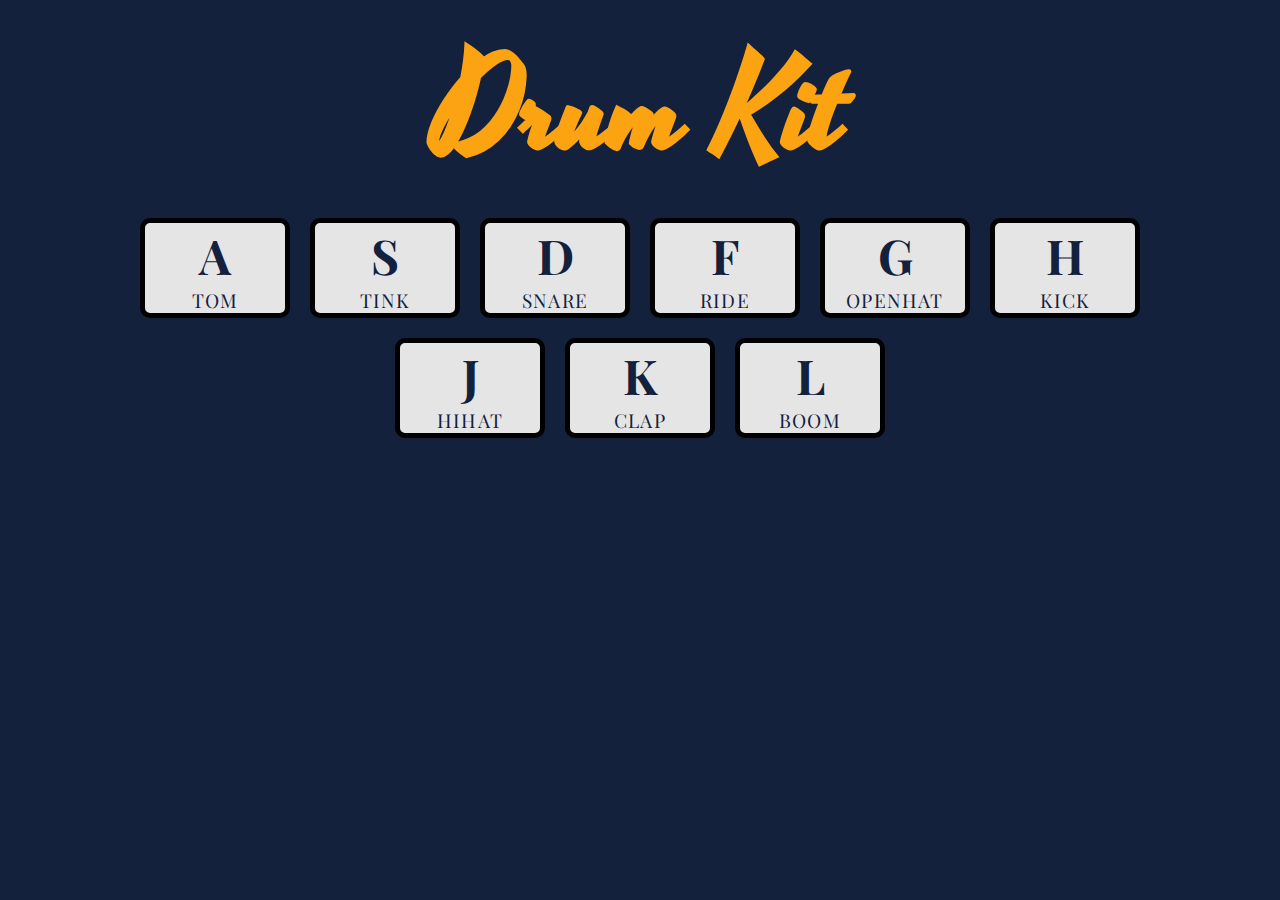
==== index.html @ 7b6de7ad "renamed file to index" ====
<!DOCTYPE html>
<html lang="en">
<head>
    <meta charset="UTF-8">
    <meta http-equiv="X-UA-Compatible" content="IE=edge">
    <meta name="viewport" content="width=device-width, initial-scale=1.0">
    <!--google font-->
    <style>
        @import url('https://fonts.googleapis.com/css2?family=Yesteryear&display=swap');
        </style>

    <style>
        @import url('https://fonts.googleapis.com/css2?family=Playfair+Display:ital,wght@0,400;0,500;0,600;0,700;0,800;0,900;1,400;1,500;1,600;1,700;1,800;1,900&display=swap');
        </style>

    <link rel="stylesheet" href="/drums.css">
    <title> Sayam's Drum Kit </title>
</head>
<body>
    
    <div class="container">
        <div class="drum_container">
            <header>
                <h1>Drum Kit</h1>
            </header>

            <div class="drumKit">
                <button class="btn" id="tom">
                    <h2 id="h2">A</h2>
                    <p id ="p">Tom</p>
                    <audio id="musicTom" src="" autoplay="false"></audio> <!--autoplay = false = audio should not play when it's loaded-->
                </button>

                <button class="btn" id="tink">
                    <h2 id="h2_2">S</h2>
                    <p id="p_2">Tink</p>

                    <audio src="" id="musicTink" autoplay="false"></audio>
                </button>

                <button class="btn" id="snare">
                    <h2 id="h2_3">D</h2>
                    <p id="p_3">Snare</p>

                    <audio src="" id="musicSnare" autoplay="false"><audio>
                </button>

                <button class="btn" id="ride">
                    <h2 id="h2_4">F</h2>
                    <p id="p_4">Ride</p>

                    <audio src="" id="musicRide" autoplay="false"></audio>
                </button>

                <button class="btn" id="openhat">
                    <h2 id="h2_5">G</h2>
                    <p id="p_5">Openhat</p>

                    <audio src="" id="musicOpenhat" autoplay="false"></audio>
                </button>

                <button class="btn" id="kick">
                    <h2 id="h2_6">H</h2>
                    <p id="p_6">Kick</p>

                    <audio src="" id="musicKick" autoplay="false"></audio>
                </button>

                <button class="btn" id="hihat">
                    <h2 id="h2_7">J</h2>
                    <p id="p_7">Hihat</p>

                    <audio src="" id="musicHihat" autoplay="false"></audio>
                </button>

                <button class="btn" id="clap">
                    <h2 id="h2_8">K</h2>
                    <p id="p_8">Clap</p>

                    <audio src="" id="musicClap" autoplay="false"></audio>
                </button>

                <button class="btn" id="boom">
                    <h2 id="h2_9">L</h2>
                    <p id="p_9">Boom</p>

                    <audio src="" id="musicBoom" autoplay="false"></audio>
                </button>
            
            </div>

        </div>


    </div>


    <script src="/drums.js"></script>
</body>
</html>
---- drums.css ----
*{
    padding: 0;
    margin: 0;
    box-sizing: border-box;
}

:root{
    --oxfordBlue: #14213D;
    --black:#000000;
    --orangeWeb:#FCA311;
    --platinum:#E5E5E5;
    --white:#ffffff;
}

body{
    font-family: 'Yesteryear', cursive;
}

.container{
height: 100vh;
width: 100%;
background-color: #14213D;
display: flex;
}

.drum_container{
    width: 1100px;
    padding: 20px;
    margin: 0 auto;
}

header{
    display: flex;
    justify-content: center;
}

header h1{
    color: #FCA311;
    font-size: 8em;   
}

.drumKit{
    display: flex;
    flex-direction: row;
    justify-content: center;
    flex-wrap: wrap;
}

.drumKit h2{
    font-family: 'Playfair Display', serif;
    font-size: 1.5em;
}


.drumKit p{
    font-size: 1.2rem;
    font-family: 'Playfair Display', serif;
    font-weight: 300;
    letter-spacing: 1.2px;
}

.btn{
    display: flex;
	flex-direction: column;
	justify-content: center;
	align-items: center;
	color: var(--oxfordBlue);
	background-color:var(--platinum);
	font-size: 2rem;
	text-transform: uppercase;
	border: solid 2px var(--black);
	border-radius: 10px;
    border-width: 5px;
	padding: 20px;
	margin: 10px;
	width: 150px;
	height: 100px;
	cursor: pointer;
}
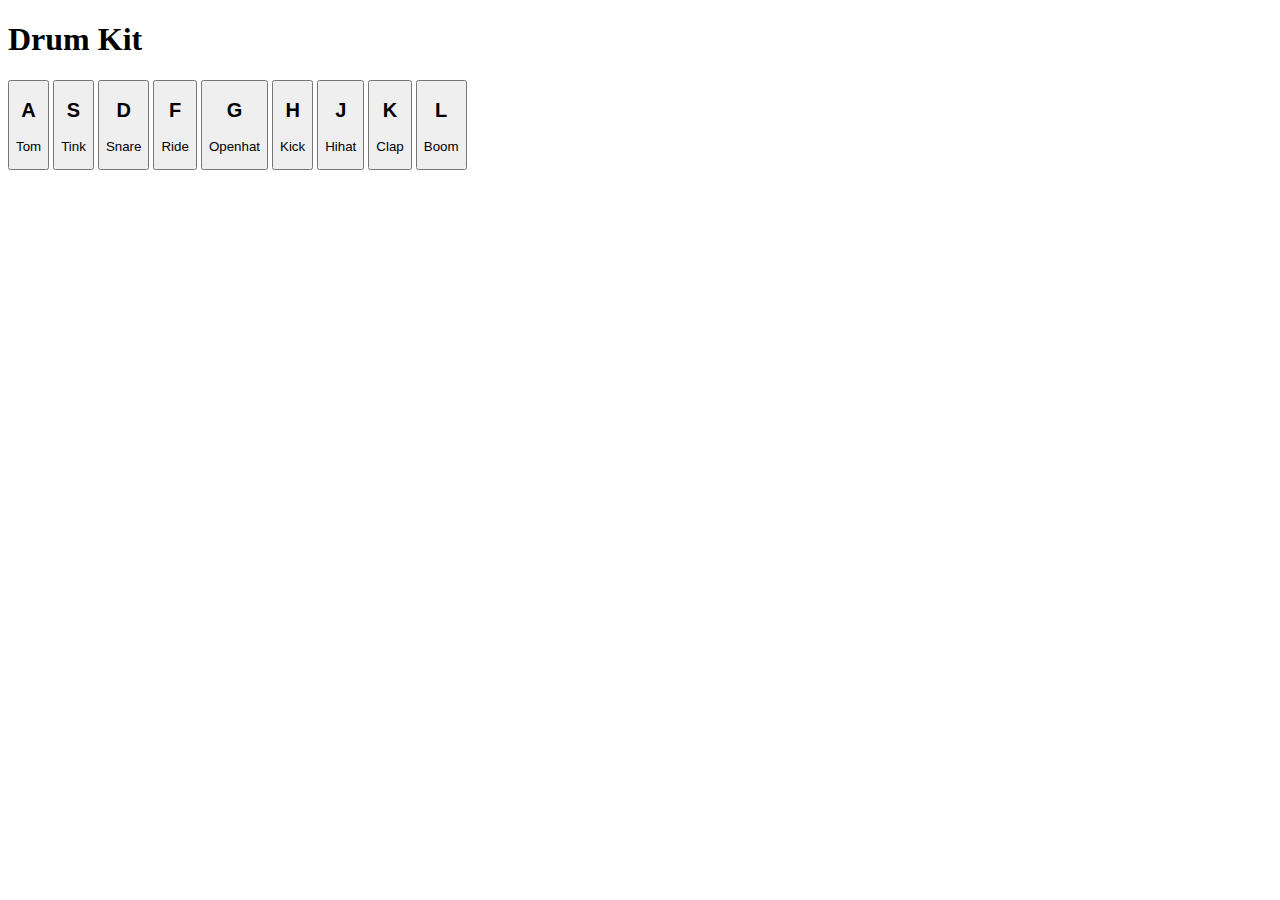
==== commit 1692c3e0: "file path update for github" ====
--- a/index.html
+++ b/index.html
@@ -13,7 +13,7 @@
         @import url('https://fonts.googleapis.com/css2?family=Playfair+Display:ital,wght@0,400;0,500;0,600;0,700;0,800;0,900;1,400;1,500;1,600;1,700;1,800;1,900&display=swap');
         </style>
 
-    <link rel="stylesheet" href="/drums.css">
+    <link rel="stylesheet" href="../14 - Drumkit Challenge/drums.css">
     <title> Sayam's Drum Kit </title>
 </head>
 <body>
@@ -95,6 +95,6 @@
     </div>
 
 
-    <script src="/drums.js"></script>
+    <script src="../14 - Drumkit Challenge/drums.js"></script>
 </body>
 </html>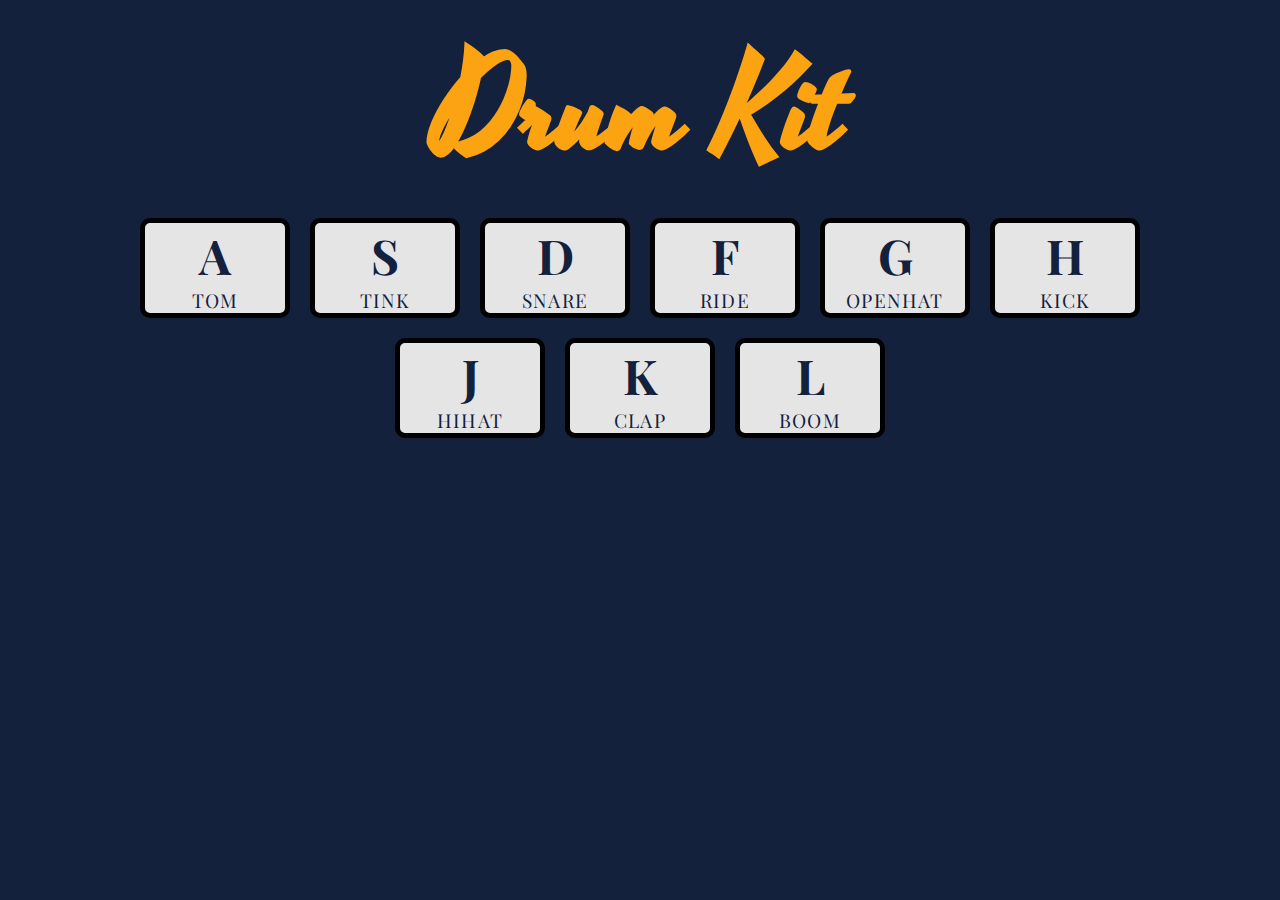
==== commit 8d70abc0: "filepath" ====
--- a/index.html
+++ b/index.html
@@ -13,7 +13,7 @@
         @import url('https://fonts.googleapis.com/css2?family=Playfair+Display:ital,wght@0,400;0,500;0,600;0,700;0,800;0,900;1,400;1,500;1,600;1,700;1,800;1,900&display=swap');
         </style>
 
-    <link rel="stylesheet" href="../14 - Drumkit Challenge/drums.css">
+    <link rel="stylesheet" href="/drums.css">
     <title> Sayam's Drum Kit </title>
 </head>
 <body>
@@ -95,6 +95,6 @@
     </div>
 
 
-    <script src="../14 - Drumkit Challenge/drums.js"></script>
+    <script src="/drums.js"></script>
 </body>
 </html>--- a/drums.css
+++ b/drums.css
@@ -0,0 +1,82 @@
+*{
+    padding: 0;
+    margin: 0;
+    box-sizing: border-box;
+}
+
+:root{
+    --oxfordBlue: #14213D;
+    --black:#000000;
+    --orangeWeb:#FCA311;
+    --platinum:#E5E5E5;
+    --white:#ffffff;
+}
+
+body{
+    font-family: 'Yesteryear', cursive;
+}
+
+.container{
+height: 100vh;
+width: 100%;
+background-color: #14213D;
+display: flex;
+}
+
+.drum_container{
+    width: 1100px;
+    padding: 20px;
+    margin: 0 auto;
+}
+
+header{
+    display: flex;
+    justify-content: center;
+}
+
+header h1{
+    color: #FCA311;
+    font-size: 8em;   
+}
+
+.drumKit{
+    display: flex;
+    flex-direction: row;
+    justify-content: center;
+    flex-wrap: wrap;
+}
+
+.drumKit h2{
+    font-family: 'Playfair Display', serif;
+    font-size: 1.5em;
+}
+
+
+.drumKit p{
+    font-size: 1.2rem;
+    font-family: 'Playfair Display', serif;
+    font-weight: 300;
+    letter-spacing: 1.2px;
+}
+
+.btn{
+    display: flex;
+	flex-direction: column;
+	justify-content: center;
+	align-items: center;
+	color: var(--oxfordBlue);
+	background-color:var(--platinum);
+	font-size: 2rem;
+	text-transform: uppercase;
+	border: solid 2px var(--black);
+	border-radius: 10px;
+    border-width: 5px;
+	padding: 20px;
+	margin: 10px;
+	width: 150px;
+	height: 100px;
+	cursor: pointer;
+}
+
+
+
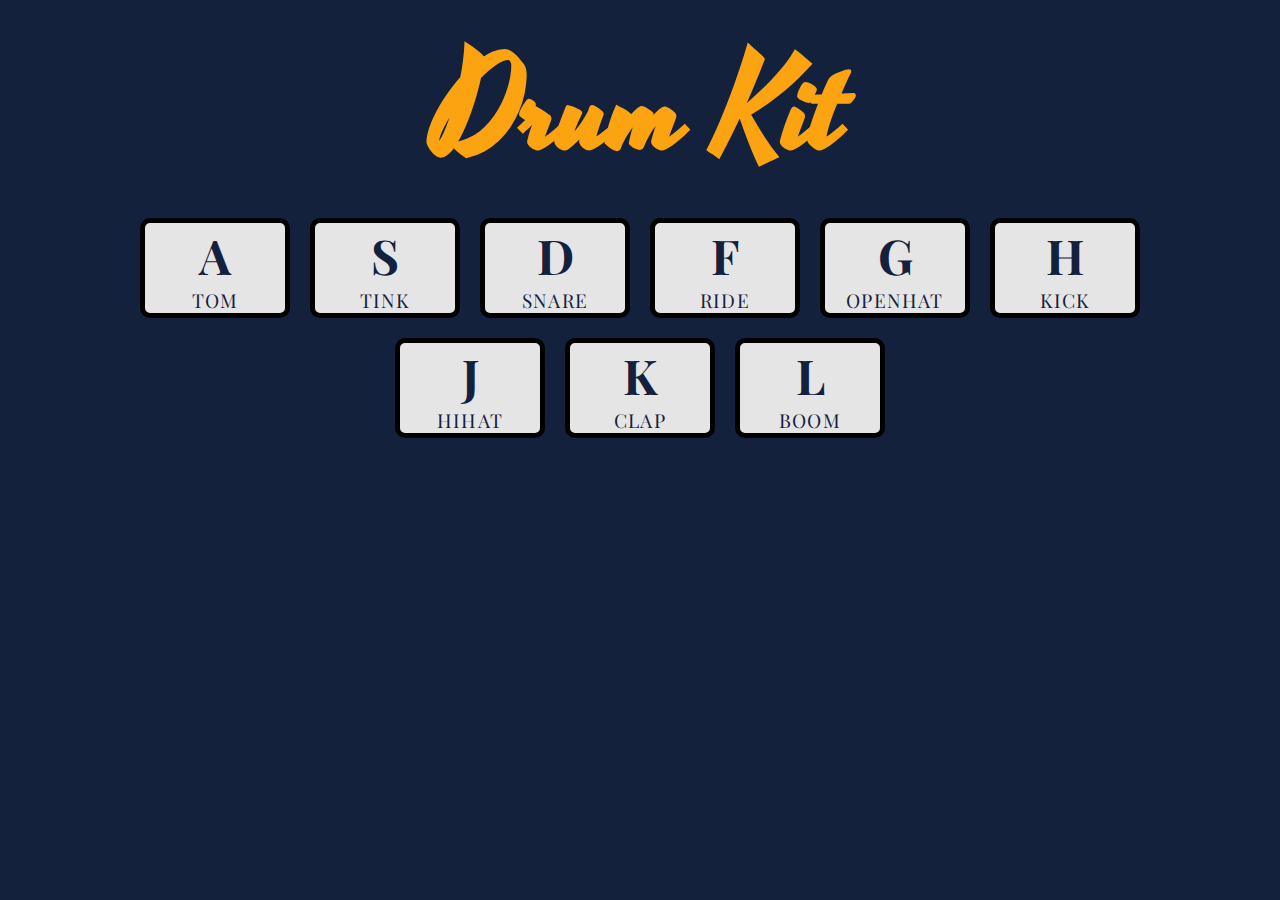
==== commit 9090d9c2: "bootstrap library made changes -layout and border" ====
--- a/index.html
+++ b/index.html
@@ -9,17 +9,22 @@
         @import url('https://fonts.googleapis.com/css2?family=Yesteryear&display=swap');
         </style>
 
+
+
     <style>
         @import url('https://fonts.googleapis.com/css2?family=Playfair+Display:ital,wght@0,400;0,500;0,600;0,700;0,800;0,900;1,400;1,500;1,600;1,700;1,800;1,900&display=swap');
         </style>
+        <!--bootstrap-->
+    <link href="https://cdn.jsdelivr.net/npm/bootstrap@5.1.3/dist/css/bootstrap.min.css" rel="stylesheet" integrity="sha384-1BmE4kWBq78iYhFldvKuhfTAU6auU8tT94WrHftjDbrCEXSU1oBoqyl2QvZ6jIW3" crossorigin="anonymous">
 
-    <link rel="stylesheet" href="/drums.css">
+    <link rel="stylesheet" href="drums.css">
     <title> Sayam's Drum Kit </title>
+
 </head>
 <body>
     
-    <div class="container">
-        <div class="drum_container">
+    <div class="container conainter-md">
+        <div class="drum_container ">
             <header>
                 <h1>Drum Kit</h1>
             </header>
@@ -95,6 +100,6 @@
     </div>
 
 
-    <script src="/drums.js"></script>
+    <script src="drums.js"></script>
 </body>
 </html>